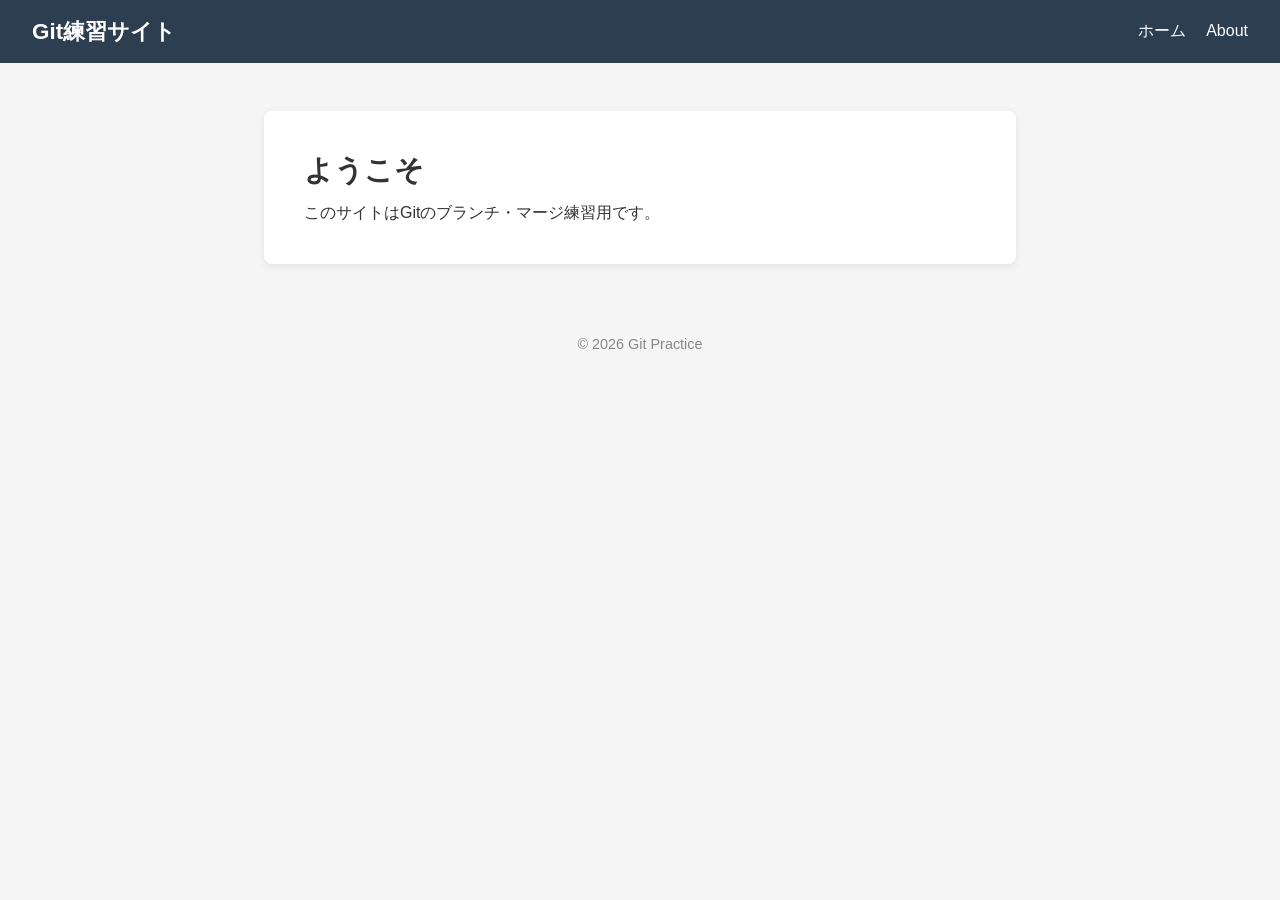
==== index.html @ e0087ad2 "初期コミット：シンプルなWebサイト作成" ====
<!DOCTYPE html>
<html lang="ja">
<head>
  <meta charset="UTF-8">
  <meta name="viewport" content="width=device-width, initial-scale=1.0">
  <title>Git練習サイト</title>
  <link rel="stylesheet" href="style.css">
</head>
<body>
  <header>
    <h1>Git練習サイト</h1>
    <nav>
      <a href="index.html">ホーム</a>
      <a href="about.html">About</a>
    </nav>
  </header>

  <main>
    <section class="hero">
      <h2>ようこそ</h2>
      <p>このサイトはGitのブランチ・マージ練習用です。</p>
    </section>
  </main>

  <footer>
    <p>&copy; 2026 Git Practice</p>
  </footer>
</body>
</html>
---- style.css ----
* {
  margin: 0;
  padding: 0;
  box-sizing: border-box;
}

body {
  font-family: sans-serif;
  color: #333;
  background: #f5f5f5;
}

header {
  background: #2c3e50;
  color: white;
  padding: 16px 32px;
  display: flex;
  align-items: center;
  justify-content: space-between;
}

header h1 {
  font-size: 1.4rem;
}

nav a {
  color: white;
  text-decoration: none;
  margin-left: 16px;
}

nav a:hover {
  text-decoration: underline;
}

main {
  max-width: 800px;
  margin: 48px auto;
  padding: 0 24px;
}

.hero {
  background: white;
  border-radius: 8px;
  padding: 40px;
  box-shadow: 0 2px 8px rgba(0,0,0,0.08);
}

.hero h2 {
  font-size: 1.8rem;
  margin-bottom: 12px;
}

section {
  background: white;
  border-radius: 8px;
  padding: 40px;
  box-shadow: 0 2px 8px rgba(0,0,0,0.08);
}

section h2 {
  font-size: 1.6rem;
  margin-bottom: 12px;
}

footer {
  text-align: center;
  padding: 24px;
  color: #888;
  font-size: 0.9rem;
}
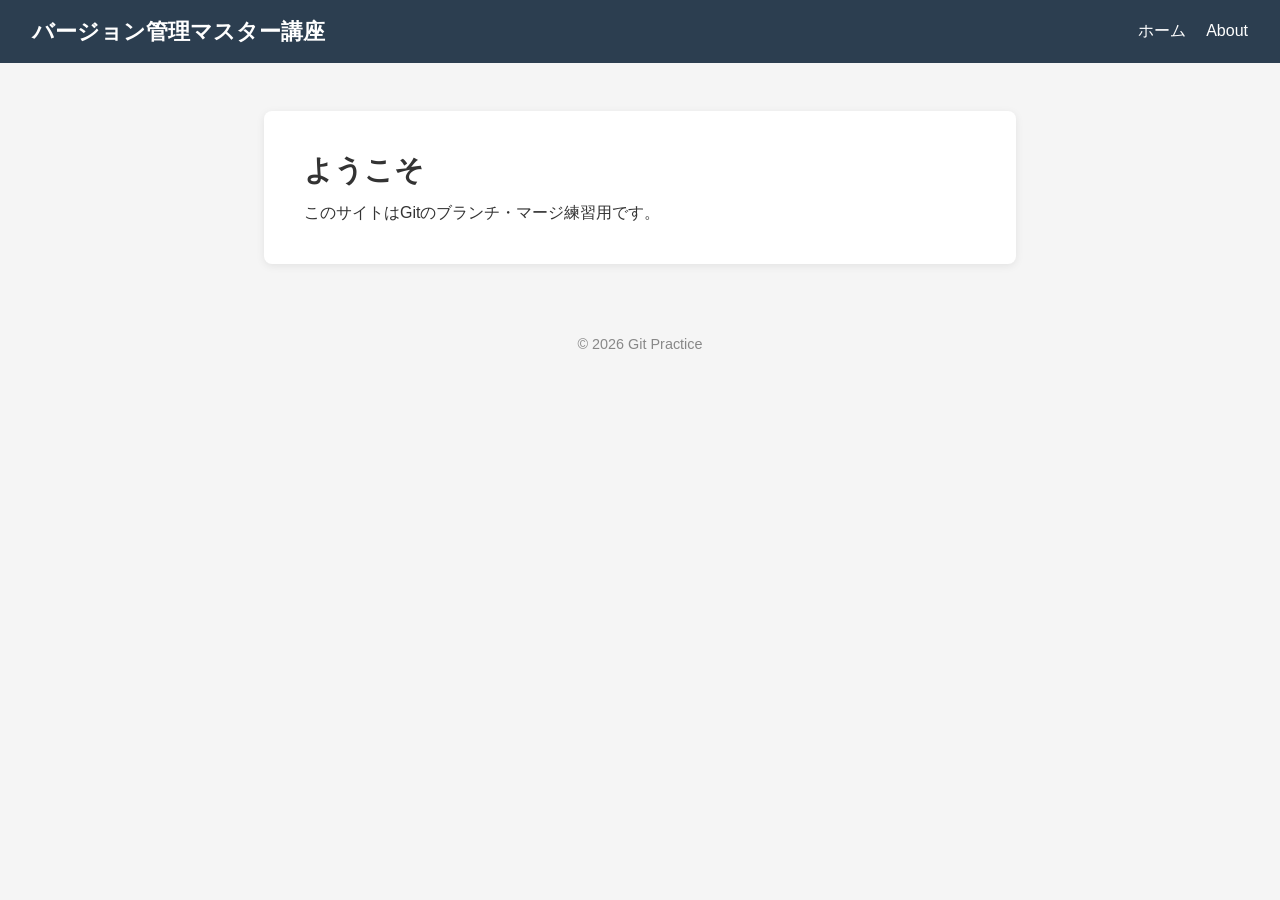
==== commit 3db01227: "v2: タイトルを「バージョン管理マスター講座」に変更 Co-Authored-By: Claude Sonnet 4.6 <noreply@anthropic.com>" ====
--- a/index.html
+++ b/index.html
@@ -3,12 +3,12 @@
 <head>
   <meta charset="UTF-8">
   <meta name="viewport" content="width=device-width, initial-scale=1.0">
-  <title>Git練習サイト</title>
+  <title>バージョン管理マスター講座</title>
   <link rel="stylesheet" href="style.css">
 </head>
 <body>
   <header>
-    <h1>Git練習サイト</h1>
+    <h1>バージョン管理マスター講座</h1>
     <nav>
       <a href="index.html">ホーム</a>
       <a href="about.html">About</a>
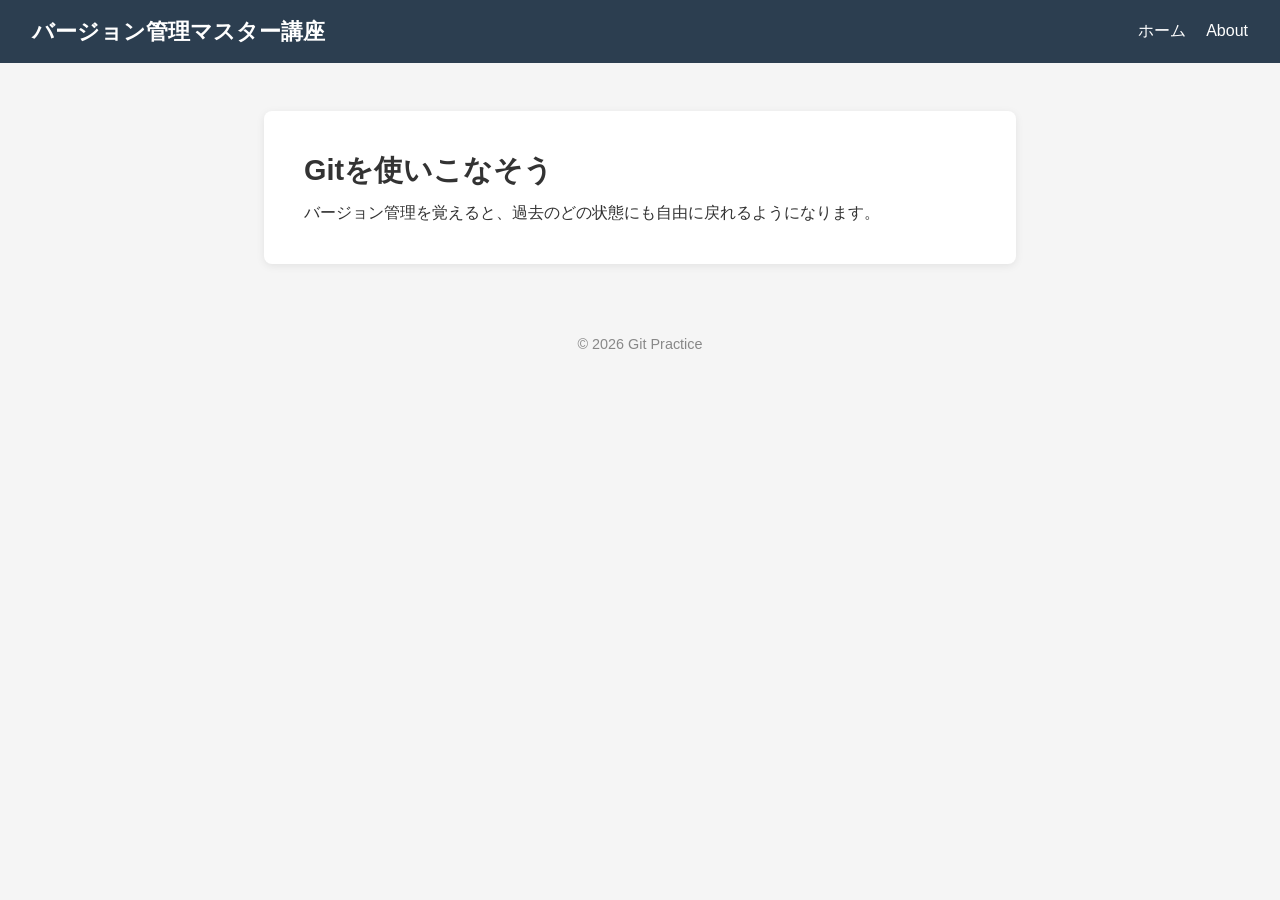
==== commit aac02993: "v3: 本文テキストを変更 Co-Authored-By: Claude Sonnet 4.6 <noreply@anthropic.com>" ====
--- a/index.html
+++ b/index.html
@@ -17,8 +17,8 @@
 
   <main>
     <section class="hero">
-      <h2>ようこそ</h2>
-      <p>このサイトはGitのブランチ・マージ練習用です。</p>
+      <h2>Gitを使いこなそう</h2>
+      <p>バージョン管理を覚えると、過去のどの状態にも自由に戻れるようになります。</p>
     </section>
   </main>
 
